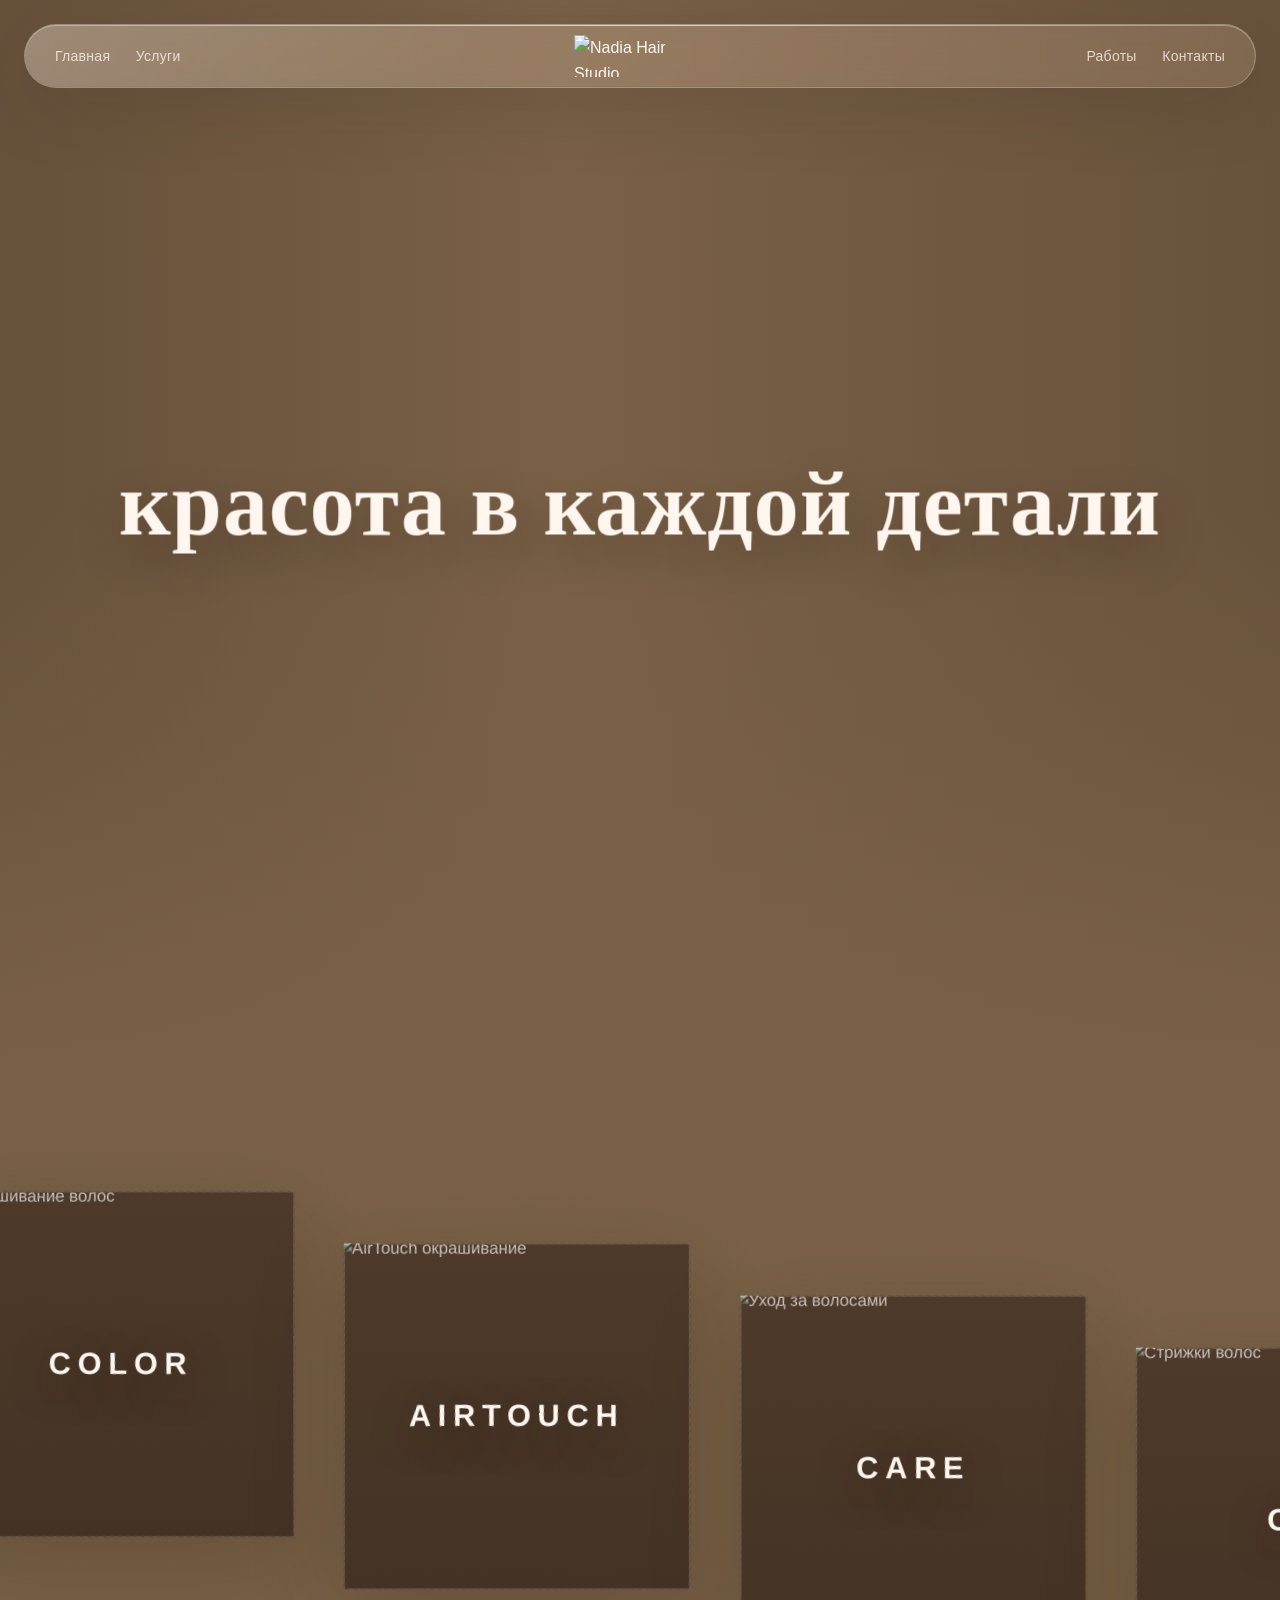
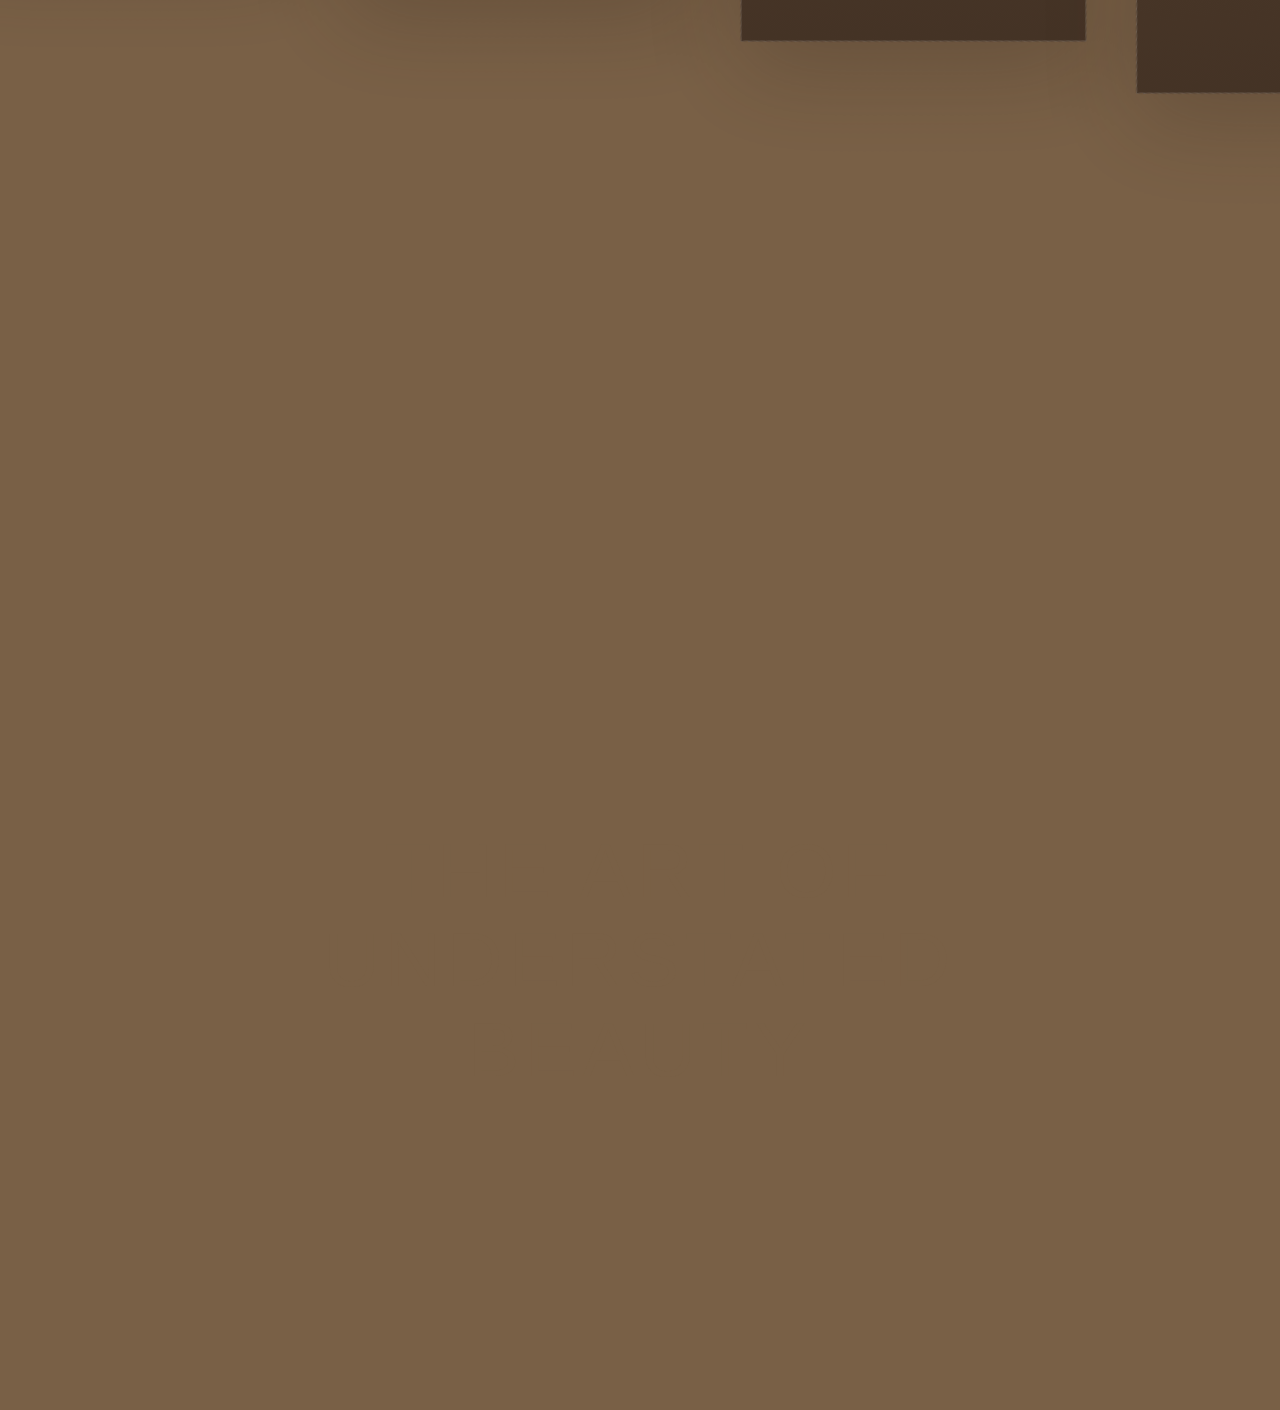
==== index.html @ e053749e "секция 2, 3 + хедер" ====
<!doctype html>
<html lang="en">
  <head>
    <meta charset="UTF-8" />
    <meta name="viewport" content="width=device-width, initial-scale=1.0" />
    <link rel="stylesheet" href="site/css/main.css" />
    <title>Document</title>
  </head>
  <body>
    <header class="header" data-header>
      <div class="header__inner glass">
        <nav class="header__nav header__nav--left" aria-label="Левая навигация">
          <a href="#home">Главная</a>
          <a href="#services">Услуги</a>
        </nav>

        <a href="#home" class="header__logo" aria-label="На главную">
          <img src="site/img/logo.png" alt="Nadia Hair Studio" />
        </a>

        <nav
          class="header__nav header__nav--right"
          aria-label="Правая навигация"
        >
          <a href="#works">Работы</a>
          <a href="#contact">Контакты</a>
        </nav>

        <button
          class="header__burger"
          type="button"
          aria-label="Открыть меню"
          aria-expanded="false"
          data-burger
        >
          <span></span>
          <span></span>
        </button>
      </div>

      <nav
        class="header__mobile"
        aria-label="Мобильная навигация"
        data-mobile-menu
      >
        <div class="header__mobile-nav">
          <a href="#home">Главная</a>
          <a href="#services">Услуги</a>
          <a href="#works">Работы</a>
          <a href="#about">О салоне</a>
          <a href="#contact">Контакты</a>
        </div>

        <div class="header__mobile-contact">
          <span>Записаться в салон</span>
          <a href="tel:89233906649">8 923 390-66-49</a>
        </div>
      </nav>
    </header>

    <main>
      <section class="hero">
        <span>красота в каждой детали</span>

        <h1>
          «Премиальный цвет и уход за волосами — персонально для вас.»
          <br />
          Надежда Шумилова
        </h1>
      </section>

      <!-- section two -->

      <div class="beauty-flow" data-beauty-flow>
        <!-- Секция два: визуальная лента направлений -->
        <section class="section-two" aria-label="Направления салона">
          <div class="section-two__marquee" data-section-two-marquee>
            <div class="section-two__track" data-section-two-track>
              <a class="section-two__card" href="#services">
                <img
                  src="site/img/photo_2026-05-11_08-58-23.jpg"
                  alt="Окрашивание волос"
                />
                <span>COLOR</span>
              </a>

              <a class="section-two__card" href="#services">
                <img
                  src="site/img/photo_2026-05-11_08-58-23.jpg"
                  alt="AirTouch окрашивание"
                />
                <span>AIRTOUCH</span>
              </a>

              <a class="section-two__card" href="#services">
                <img
                  src="site/img/photo_2026-05-11_08-58-23.jpg"
                  alt="Уход за волосами"
                />
                <span>CARE</span>
              </a>

              <a class="section-two__card" href="#services">
                <img
                  src="site/img/photo_2026-05-11_08-58-23.jpg"
                  alt="Стрижки волос"
                />
                <span>CUT</span>
              </a>

              <a class="section-two__card" href="#services">
                <img
                  src="site/img/photo_2026-05-11_08-58-23.jpg"
                  alt="Укладки волос"
                />
                <span>STYLE</span>
              </a>

              <a class="section-two__card" href="#services">
                <img
                  src="site/img/photo_2026-05-11_08-58-23.jpg"
                  alt="Восстановление волос"
                />
                <span>RESTORE</span>
              </a>
            </div>
          </div>
        </section>

        <!-- Секция три: светлая имиджевая сцена -->
        <section class="section-three" aria-labelledby="section-three-title">
          <div
            class="section-three__decor section-three__decor--one"
            aria-hidden="true"
          >
            <img src="site/img/IMG_4749.PNG" alt="" />
          </div>

          <div
            class="section-three__decor section-three__decor--two"
            aria-hidden="true"
          >
            <img src="site/img//IMG_4750.PNG" alt="" />
          </div>

          <div
            class="section-three__decor section-three__decor--three"
            aria-hidden="true"
          >
            <img src="site/img/IMG_4749.PNG" alt="" />
          </div>

          <div
            class="section-three__decor section-three__decor--four"
            aria-hidden="true"
          >
            <img src="site/img/IMG_4749.PNG" alt="" />
          </div>

          <div
            class="section-three__decor section-three__decor--five"
            aria-hidden="true"
          >
            <img src="site/img/IMG_4749.PNG" alt="" />
          </div>

          <div
            class="section-three__decor section-three__decor--six"
            aria-hidden="true"
          >
            <img src="site/img/IMG_4749.PNG" alt="" />
          </div>

          <div class="section-three__content">
            <h2 class="section-three__title" id="section-three-title">
              THE ART OF<br />
              UNDERSTATED<br />
              BEAUTY
            </h2>
          </div>
        </section>
      </div>
    </main>

    <script src="https://cdn.jsdelivr.net/npm/gsap@3.12.5/dist/gsap.min.js"></script>
    <script src="https://cdn.jsdelivr.net/npm/gsap@3.12.5/dist/ScrollTrigger.min.js"></script>
    <script src="site/script/main.js"></script>
  </body>
</html>
---- site/css/main.css ----
@charset "UTF-8";
*,
*::before,
*::after {
  box-sizing: border-box;
}

html {
  scroll-behavior: initial;
}

body {
  margin: 0;
  font-family: "Manrope", "Inter", Arial, sans-serif;
  font-size: 16px;
  line-height: 1.65;
  color: #2f231a;
  background: linear-gradient(180deg, #f7efe6 0%, #f1e4d4 38%, #e8d7c3 100%);
  overflow-x: hidden;
}

body::selection {
  color: #fff7ef;
  background: #796046;
}

img,
video {
  display: block;
  max-width: 100%;
}

a {
  color: inherit;
}

.page {
  position: relative;
  min-height: 100vh;
  background: radial-gradient(circle at 78% 4%, rgba(255, 247, 239, 0.78), transparent 28%), radial-gradient(circle at 8% 42%, rgba(199, 167, 139, 0.22), transparent 34%), linear-gradient(180deg, #f7efe6 0%, #f1e4d4 38%, #e8d7c3 100%);
}

.glass {
  --glass-blur: blur(18px) saturate(1.25);
  --glass-bg: rgba(255, 247, 239, 0.14);
  --glass-border: rgba(255, 247, 239, 0.24);
  --glass-shadow: 0 18px 70px rgba(47, 35, 26, 0.16);
  position: relative;
  isolation: isolate;
  background: var(--glass-bg);
  border: 1px solid var(--glass-border);
  backdrop-filter: var(--glass-blur);
  -webkit-backdrop-filter: var(--glass-blur);
  box-shadow: var(--glass-shadow), inset 0 1px 0 rgba(255, 255, 255, 0.32), inset 0 -1px 0 rgba(79, 59, 43, 0.08);
  overflow: hidden;
}
.glass::before {
  content: "";
  position: absolute;
  inset: 0;
  z-index: -1;
  pointer-events: none;
  background: linear-gradient(135deg, rgba(255, 247, 239, 0.26) 0%, rgba(255, 247, 239, 0.08) 38%, rgba(121, 96, 70, 0.12) 100%);
  opacity: 0.92;
}
.glass::after {
  content: "";
  position: absolute;
  left: 18px;
  right: 18px;
  top: 0;
  z-index: 1;
  height: 1px;
  pointer-events: none;
  background: linear-gradient(90deg, rgba(255, 247, 239, 0) 0%, rgba(255, 247, 239, 0.76) 50%, rgba(255, 247, 239, 0) 100%);
  opacity: 0.76;
}
.glass > * {
  position: relative;
  z-index: 2;
}

.header {
  position: fixed;
  top: 24px;
  left: 0;
  right: 0;
  z-index: 50;
  width: min(100% - 48px, 1620px);
  margin: 0 auto;
  transform: none;
  transition: transform 0.45s cubic-bezier(0.22, 1, 0.36, 1), top 0.45s cubic-bezier(0.22, 1, 0.36, 1), opacity 0.45s cubic-bezier(0.22, 1, 0.36, 1);
}
.header.is-hidden {
  transform: translateY(calc(-100% - 36px));
}
.header.is-scrolled {
  top: 14px;
}
.header.is-scrolled .header__inner {
  min-height: 56px;
}
.header.is-scrolled .glass {
  --glass-bg: rgba(255, 247, 239, 0.22);
  --glass-border: rgba(255, 247, 239, 0.32);
  --glass-shadow: 0 18px 70px rgba(47, 35, 26, 0.22);
}
.header.is-menu-open .header__burger span:first-child {
  transform: translateY(3.5px) rotate(45deg);
}
.header.is-menu-open .header__burger span:last-child {
  transform: translateY(-3.5px) rotate(-45deg);
}
.header.is-menu-open .header__mobile {
  opacity: 1;
  visibility: visible;
  transform: translateY(0);
  pointer-events: auto;
}
.header__inner {
  display: grid;
  grid-template-columns: 1fr auto 1fr;
  align-items: center;
  width: 100%;
  min-height: 64px;
  padding: 0 30px;
  border-radius: 999px;
  transition: min-height 0.45s cubic-bezier(0.22, 1, 0.36, 1), background 0.45s cubic-bezier(0.22, 1, 0.36, 1), border-color 0.45s cubic-bezier(0.22, 1, 0.36, 1), box-shadow 0.45s cubic-bezier(0.22, 1, 0.36, 1);
}
.header__nav {
  display: flex;
  align-items: center;
  gap: clamp(18px, 2vw, 34px);
}
.header__nav a {
  position: relative;
  display: inline-flex;
  align-items: center;
  padding: 8px 0;
  font-family: "Inter", "Manrope", Arial, sans-serif;
  font-size: 14px;
  font-weight: 500;
  line-height: 1;
  letter-spacing: 0.02em;
  text-decoration: none;
  color: rgba(255, 247, 239, 0.78);
  transition: color 0.45s cubic-bezier(0.22, 1, 0.36, 1), opacity 0.45s cubic-bezier(0.22, 1, 0.36, 1);
}
.header__nav a::before {
  content: "";
  position: absolute;
  left: 50%;
  bottom: 0;
  width: 4px;
  height: 4px;
  border-radius: 50%;
  background: currentColor;
  opacity: 0;
  transform: translateX(-50%) translateY(5px) scale(0.4);
  transition: opacity 0.45s cubic-bezier(0.22, 1, 0.36, 1), transform 0.45s cubic-bezier(0.22, 1, 0.36, 1);
}
.header__nav a::after {
  content: "";
  position: absolute;
  left: 0;
  bottom: 1px;
  width: 100%;
  height: 1px;
  background: currentColor;
  opacity: 0.78;
  transform: scaleX(0);
  transform-origin: right;
  transition: transform 0.45s cubic-bezier(0.22, 1, 0.36, 1), opacity 0.45s cubic-bezier(0.22, 1, 0.36, 1);
}
.header__nav a:hover {
  color: #fff7ef;
}
.header__nav a:hover::before {
  opacity: 1;
  transform: translateX(-50%) translateY(10px) scale(1);
}
.header__nav a:hover::after {
  transform: scaleX(1);
  transform-origin: left;
}
.header__nav--left {
  justify-self: start;
}
.header__nav--right {
  justify-self: end;
}
.header__logo {
  justify-self: center;
  display: inline-flex;
  align-items: center;
  justify-content: center;
  min-width: 126px;
  color: #fff7ef;
  text-decoration: none;
  transition: transform 0.45s cubic-bezier(0.22, 1, 0.36, 1), opacity 0.45s cubic-bezier(0.22, 1, 0.36, 1), filter 0.45s cubic-bezier(0.22, 1, 0.36, 1);
}
.header__logo span {
  display: inline-block;
  font-family: "Cormorant Garamond", "Playfair Display", Georgia, serif;
  font-size: clamp(24px, 2vw, 34px);
  font-weight: 500;
  line-height: 1;
  letter-spacing: 0.18em;
  text-transform: uppercase;
  color: #fff7ef;
  text-shadow: 0 12px 34px rgba(47, 35, 26, 0.24);
}
.header__logo img {
  display: block;
  width: 132px;
  max-height: 42px;
  object-fit: contain;
}
.header__logo:hover {
  transform: scale(1.035);
  filter: brightness(1.08);
}
.header__burger {
  display: none;
}
.header__mobile {
  display: none;
}

body.is-lock {
  overflow: hidden;
}

@media (max-width: 1024px) {
  .header {
    top: 18px;
    width: min(100% - 36px, 1120px);
  }
  .header__inner {
    min-height: 60px;
    padding: 0 24px;
  }
  .header__nav {
    gap: 20px;
  }
  .header__nav a {
    font-size: 13px;
  }
  .header__logo {
    min-width: 112px;
  }
  .header__logo span {
    font-size: 26px;
  }
  .header__logo img {
    width: 118px;
  }
}
@media (max-width: 768px) {
  .header {
    top: 14px;
    width: calc(100% - 28px);
  }
  .header.is-scrolled {
    top: 10px;
  }
  .header.is-scrolled .header__inner {
    min-height: 54px;
  }
  .header__inner {
    display: flex;
    align-items: center;
    justify-content: space-between;
    min-height: 56px;
    padding: 0 18px;
    border-radius: 999px;
  }
  .header__nav {
    display: none;
  }
  .header__logo {
    justify-self: auto;
    min-width: auto;
  }
  .header__logo span {
    font-size: 22px;
    letter-spacing: 0.16em;
  }
  .header__logo img {
    width: 108px;
    max-height: 36px;
  }
  .header__burger {
    display: flex;
    flex-direction: column;
    align-items: center;
    justify-content: center;
    gap: 6px;
    width: 38px;
    height: 38px;
    padding: 0;
    border: 1px solid rgba(255, 247, 239, 0.2);
    border-radius: 50%;
    background: rgba(255, 247, 239, 0.08);
    cursor: pointer;
    transition: background 0.45s cubic-bezier(0.22, 1, 0.36, 1), border-color 0.45s cubic-bezier(0.22, 1, 0.36, 1), transform 0.45s cubic-bezier(0.22, 1, 0.36, 1);
  }
  .header__burger span {
    display: block;
    width: 18px;
    height: 1px;
    background: #fff7ef;
    transition: transform 0.45s cubic-bezier(0.22, 1, 0.36, 1), opacity 0.45s cubic-bezier(0.22, 1, 0.36, 1);
  }
  .header__burger:hover {
    background: rgba(255, 247, 239, 0.16);
    border-color: rgba(255, 247, 239, 0.34);
    transform: scale(1.04);
  }
  .header__mobile {
    position: absolute;
    top: calc(100% + 10px);
    left: 0;
    right: 0;
    z-index: 90;
    display: flex;
    flex-direction: column;
    gap: 18px;
    padding: 18px;
    border: 1px solid rgba(255, 247, 239, 0.22);
    border-radius: 28px;
    background: rgba(121, 96, 70, 0.82);
    backdrop-filter: blur(22px) saturate(1.18);
    -webkit-backdrop-filter: blur(22px) saturate(1.18);
    box-shadow: 0 22px 80px rgba(47, 35, 26, 0.26), inset 0 1px 0 rgba(255, 255, 255, 0.28);
    opacity: 0;
    visibility: hidden;
    transform: translateY(-10px);
    pointer-events: none;
    transition: opacity 0.45s cubic-bezier(0.22, 1, 0.36, 1), visibility 0.45s cubic-bezier(0.22, 1, 0.36, 1), transform 0.45s cubic-bezier(0.22, 1, 0.36, 1);
  }
  .header__mobile-nav {
    display: flex;
    flex-direction: column;
    gap: 4px;
  }
  .header__mobile-nav a {
    display: flex;
    align-items: center;
    justify-content: space-between;
    padding: 15px 14px;
    border-radius: 18px;
    font-family: "Inter", "Manrope", Arial, sans-serif;
    font-size: 18px;
    font-weight: 500;
    line-height: 1;
    letter-spacing: -0.02em;
    text-decoration: none;
    color: rgba(255, 247, 239, 0.88);
    transition: color 0.45s cubic-bezier(0.22, 1, 0.36, 1), background 0.45s cubic-bezier(0.22, 1, 0.36, 1), transform 0.45s cubic-bezier(0.22, 1, 0.36, 1);
  }
  .header__mobile-nav a::after {
    content: "→";
    font-size: 16px;
    opacity: 0.52;
    transform: translateX(-4px);
    transition: opacity 0.45s cubic-bezier(0.22, 1, 0.36, 1), transform 0.45s cubic-bezier(0.22, 1, 0.36, 1);
  }
  .header__mobile-nav a:hover {
    color: #fff7ef;
    background: rgba(255, 247, 239, 0.1);
    transform: translateX(2px);
  }
  .header__mobile-nav a:hover::after {
    opacity: 1;
    transform: translateX(0);
  }
  .header__mobile-contact {
    display: flex;
    flex-direction: column;
    gap: 10px;
    padding: 18px 14px 6px;
    border-top: 1px solid rgba(255, 247, 239, 0.18);
  }
  .header__mobile-contact span {
    font-family: "Inter", "Manrope", Arial, sans-serif;
    font-size: 11px;
    font-weight: 600;
    line-height: 1;
    letter-spacing: 0.12em;
    text-transform: uppercase;
    color: rgba(255, 247, 239, 0.56);
  }
  .header__mobile-contact a {
    width: fit-content;
    font-family: "Cormorant Garamond", "Playfair Display", Georgia, serif;
    font-size: 30px;
    font-weight: 500;
    line-height: 1;
    letter-spacing: -0.035em;
    text-decoration: none;
    color: #fff7ef;
    transition: color 0.45s cubic-bezier(0.22, 1, 0.36, 1), transform 0.45s cubic-bezier(0.22, 1, 0.36, 1);
  }
  .header__mobile-contact a:hover {
    transform: translateX(4px);
    color: #fff7ef;
  }
  body.is-lock {
    overflow: hidden;
  }
}
@media (max-width: 375px) {
  .header {
    width: calc(100% - 20px);
  }
  .header__inner {
    padding: 0 14px;
  }
  .header__logo span {
    font-size: 20px;
  }
  .header__mobile-contact a {
    font-size: 26px;
  }
}
.hero {
  position: relative;
  width: 100%;
  min-height: 100svh;
  height: calc(100svh + 220px);
  overflow: hidden;
  color: #fff7ef;
  background: linear-gradient(180deg, rgba(121, 96, 70, 0) 0%, rgba(121, 96, 70, 0) 45%, rgba(121, 96, 70, 0.35) 66%, rgba(121, 96, 70, 0.75) 82%, #796046 100%), linear-gradient(90deg, rgba(79, 59, 43, 0.42) 0%, rgba(121, 96, 70, 0.12) 44%, rgba(79, 59, 43, 0.38) 100%), url("../img/hero.jpg") center top/cover no-repeat, #796046;
}
.hero span,
.hero h1 {
  position: absolute;
  left: 50%;
  z-index: 2;
  margin: 0;
  width: min(92vw, 1320px);
  font-family: "Cormorant Garamond", "Playfair Display", Georgia, serif;
  font-weight: 600;
  color: #fff7ef;
  text-align: center;
  pointer-events: none;
  will-change: transform, opacity, filter;
  text-shadow: 0 18px 48px rgba(47, 35, 26, 0.32);
}
.hero span {
  top: 45%;
  transform: translate(-50%, -50%);
  font-size: 90px;
  line-height: 0.9;
  letter-spacing: 1px;
  text-transform: lowercase;
}
.hero h1 {
  top: 74%;
  bottom: auto;
  transform: translateX(-50%) translateY(60px);
  max-width: 900px;
  width: min(88vw, 900px);
  font-size: 48px;
  line-height: 1.05;
  letter-spacing: 0.03em;
  opacity: 0;
  filter: blur(14px);
}

@media (max-width: 768px) {
  .hero {
    background-position: center;
  }
  .hero span {
    width: 94vw;
    font-size: clamp(54px, 16vw, 92px);
  }
  .hero h1 {
    bottom: 56px;
    width: 88vw;
    font-size: clamp(28px, 8vw, 44px);
  }
}
.beauty-flow {
  --scene-bg: #796046;
  position: relative;
  overflow: hidden;
  background: var(--scene-bg);
  transition: background-color 0.2s linear;
}
.beauty-flow .section-two,
.beauty-flow .section-three {
  position: relative;
  z-index: 1;
  background: transparent;
}

.section-two {
  position: relative;
  min-height: 110svh;
  overflow: hidden;
  background: transparent;
  color: #fff7ef;
  display: flex;
  align-items: center;
  padding: clamp(90px, 10vw, 150px) 0;
  user-select: none;
}
.section-two__marquee {
  position: relative;
  z-index: 2;
  width: 100%;
  height: 76svh;
  min-height: 620px;
  display: flex;
  align-items: center;
  overflow: visible;
  cursor: grab;
  touch-action: pan-y;
}
.section-two__marquee.is-dragging {
  cursor: grabbing;
}
.section-two__marquee.is-dragging .section-two__card {
  pointer-events: none;
}
.section-two__track {
  display: flex;
  align-items: center;
  gap: clamp(34px, 4.2vw, 68px);
  width: max-content;
  will-change: transform;
  transform: translate3d(-4vw, 4vh, 0) rotate(7.5deg);
  transform-origin: center center;
}
.section-two__card {
  position: relative;
  flex: 0 0 auto;
  width: clamp(260px, 27vw, 430px);
  aspect-ratio: 1/1;
  overflow: hidden;
  display: block;
  background: #4f3b2b;
  color: #fff7ef;
  text-decoration: none;
  box-shadow: 0 30px 90px rgba(47, 35, 26, 0.24);
  /*
    Компенсация наклона родителя.
    Карточки остаются ровными квадратами.
  */
  transform: rotate(-7.5deg);
  transform-origin: center;
  transition: box-shadow 0.45s cubic-bezier(0.22, 1, 0.36, 1), filter 0.45s cubic-bezier(0.22, 1, 0.36, 1);
}
.section-two__card::before {
  content: "";
  position: absolute;
  inset: 0;
  z-index: 1;
  background: linear-gradient(180deg, rgba(47, 35, 26, 0.04) 0%, rgba(47, 35, 26, 0.2) 48%, rgba(47, 35, 26, 0.34) 100%);
  pointer-events: none;
}
.section-two__card::after {
  content: "";
  position: absolute;
  inset: 0;
  z-index: 2;
  border: 1px solid rgba(255, 247, 239, 0.2);
  pointer-events: none;
}
.section-two__card img {
  width: 100%;
  height: 100%;
  display: block;
  object-fit: cover;
  filter: saturate(0.74) contrast(0.94) brightness(0.84);
  transform: scale(1.05);
  transition: transform 1.15s cubic-bezier(0.16, 1, 0.3, 1), filter 0.45s cubic-bezier(0.22, 1, 0.36, 1);
}
.section-two__card span {
  position: absolute;
  left: 50%;
  top: 50%;
  z-index: 3;
  transform: translate(-50%, -50%);
  width: 94%;
  text-align: center;
  font-family: "Inter", "Manrope", Arial, sans-serif;
  font-size: clamp(22px, 2.4vw, 38px);
  font-weight: 700;
  line-height: 1;
  letter-spacing: 0.22em;
  text-transform: uppercase;
  color: #fff7ef;
  text-shadow: 0 12px 38px rgba(47, 35, 26, 0.52);
}
.section-two__card:hover {
  box-shadow: 0 42px 120px rgba(47, 35, 26, 0.36);
}
.section-two__card:hover img {
  transform: scale(1.12);
  filter: saturate(0.86) contrast(1) brightness(0.9);
}

@media (max-width: 768px) {
  .section-two {
    min-height: 86svh;
    padding: 70px 0;
  }
  .section-two__marquee {
    height: 64svh;
    min-height: 460px;
  }
  .section-two__track {
    gap: 24px;
    transform: translate3d(-8vw, 3vh, 0) rotate(-8deg);
  }
  .section-two__card {
    width: min(64vw, 290px);
    transform: rotate(8deg);
  }
  .section-two__card span {
    font-size: clamp(18px, 5.6vw, 26px);
    letter-spacing: 0.16em;
  }
}
.section-three {
  position: relative;
  min-height: 100svh;
  overflow: hidden;
  display: flex;
  align-items: center;
  justify-content: center;
  padding: clamp(110px, 12vw, 190px) clamp(20px, 4vw, 72px);
  background: transparent;
  color: #796046;
}
.section-three::before {
  content: "";
  position: absolute;
  inset: 0;
  z-index: 0;
  pointer-events: none;
  opacity: 0.38;
  background-image: radial-gradient(rgba(121, 96, 70, 0.16) 0.7px, transparent 0.7px), radial-gradient(rgba(121, 96, 70, 0.1) 0.6px, transparent 0.6px);
  background-size: 26px 26px, 38px 38px;
  background-position: 0 0, 12px 18px;
}
.section-three__content {
  position: relative;
  z-index: 3;
  width: min(100%, 920px);
  text-align: center;
}
.section-three__title {
  margin: 0;
  font-family: "Inter", "Manrope", Arial, sans-serif;
  font-size: clamp(42px, 6vw, 96px);
  font-weight: 300;
  line-height: 1.16;
  letter-spacing: 0.08em;
  text-transform: uppercase;
  color: #796046;
}
.section-three .section-three__decor {
  --reveal-y: 160px;
  --decor-scale: 0.94;
  --decor-opacity: 0;
  --decor-blur: 18px;
  --base-y: 0px;
  --rotate: 0deg;
  position: absolute;
  z-index: 1;
  overflow: hidden;
  opacity: var(--decor-opacity);
  background: rgba(121, 96, 70, 0.12);
  box-shadow: 0 28px 80px rgba(121, 96, 70, 0.08), 0 0 80px rgba(255, 247, 239, 0.18);
  transform: translate3d(0, calc(var(--base-y) + var(--reveal-y)), 0) rotate(var(--rotate)) scale(var(--decor-scale));
  filter: blur(var(--decor-blur));
  will-change: transform, opacity, filter;
  pointer-events: none;
}
.section-three .section-three__decor img {
  display: block;
  width: 100%;
  height: 100%;
  object-fit: cover;
  filter: grayscale(1) sepia(0.38) saturate(0.72) contrast(0.92) brightness(0.86);
  opacity: 0.82;
  transform: scale(1.08);
  will-change: transform;
}
.section-three .section-three__decor--one {
  width: clamp(120px, 13vw, 230px);
  aspect-ratio: 1/1;
  left: 7vw;
  top: -3vw;
  --rotate: 0deg;
}
.section-three .section-three__decor--two {
  width: clamp(190px, 23vw, 420px);
  aspect-ratio: 1/1;
  left: 15vw;
  top: 35%;
  --base-y: -10%;
  --rotate: 0deg;
  opacity: calc(var(--decor-opacity) * 0.36);
}
.section-three .section-three__decor--three {
  width: clamp(190px, 22vw, 390px);
  aspect-ratio: 1/1.18;
  left: 7vw;
  bottom: 1vw;
  --rotate: 0deg;
}
.section-three .section-three__decor--four {
  width: clamp(210px, 23vw, 410px);
  aspect-ratio: 1/0.82;
  right: 13vw;
  top: -1vw;
  --rotate: 0deg;
}
.section-three .section-three__decor--five {
  width: clamp(190px, 18vw, 330px);
  aspect-ratio: 1/1.08;
  right: 2.5vw;
  top: 30%;
  --rotate: 0deg;
}
.section-three .section-three__decor--six {
  width: clamp(200px, 19vw, 350px);
  aspect-ratio: 1/1.45;
  right: 15vw;
  bottom: 1vw;
  --rotate: 0deg;
}
.section-three .section-three.is-decor-floating .section-three__decor img {
  animation: decorImageFloat 7s ease-in-out infinite;
}
.section-three .section-three.is-decor-floating .section-three__decor--two img,
.section-three .section-three.is-decor-floating .section-three__decor--five img {
  animation-delay: -1.7s;
}
.section-three .section-three.is-decor-floating .section-three__decor--three img,
.section-three .section-three.is-decor-floating .section-three__decor--six img {
  animation-delay: -3.1s;
}
@keyframes decorImageFloat {
  0%, 100% {
    transform: translate3d(0, 0, 0) scale(1.08);
  }
  50% {
    transform: translate3d(0, -10px, 0) scale(1.08);
  }
}
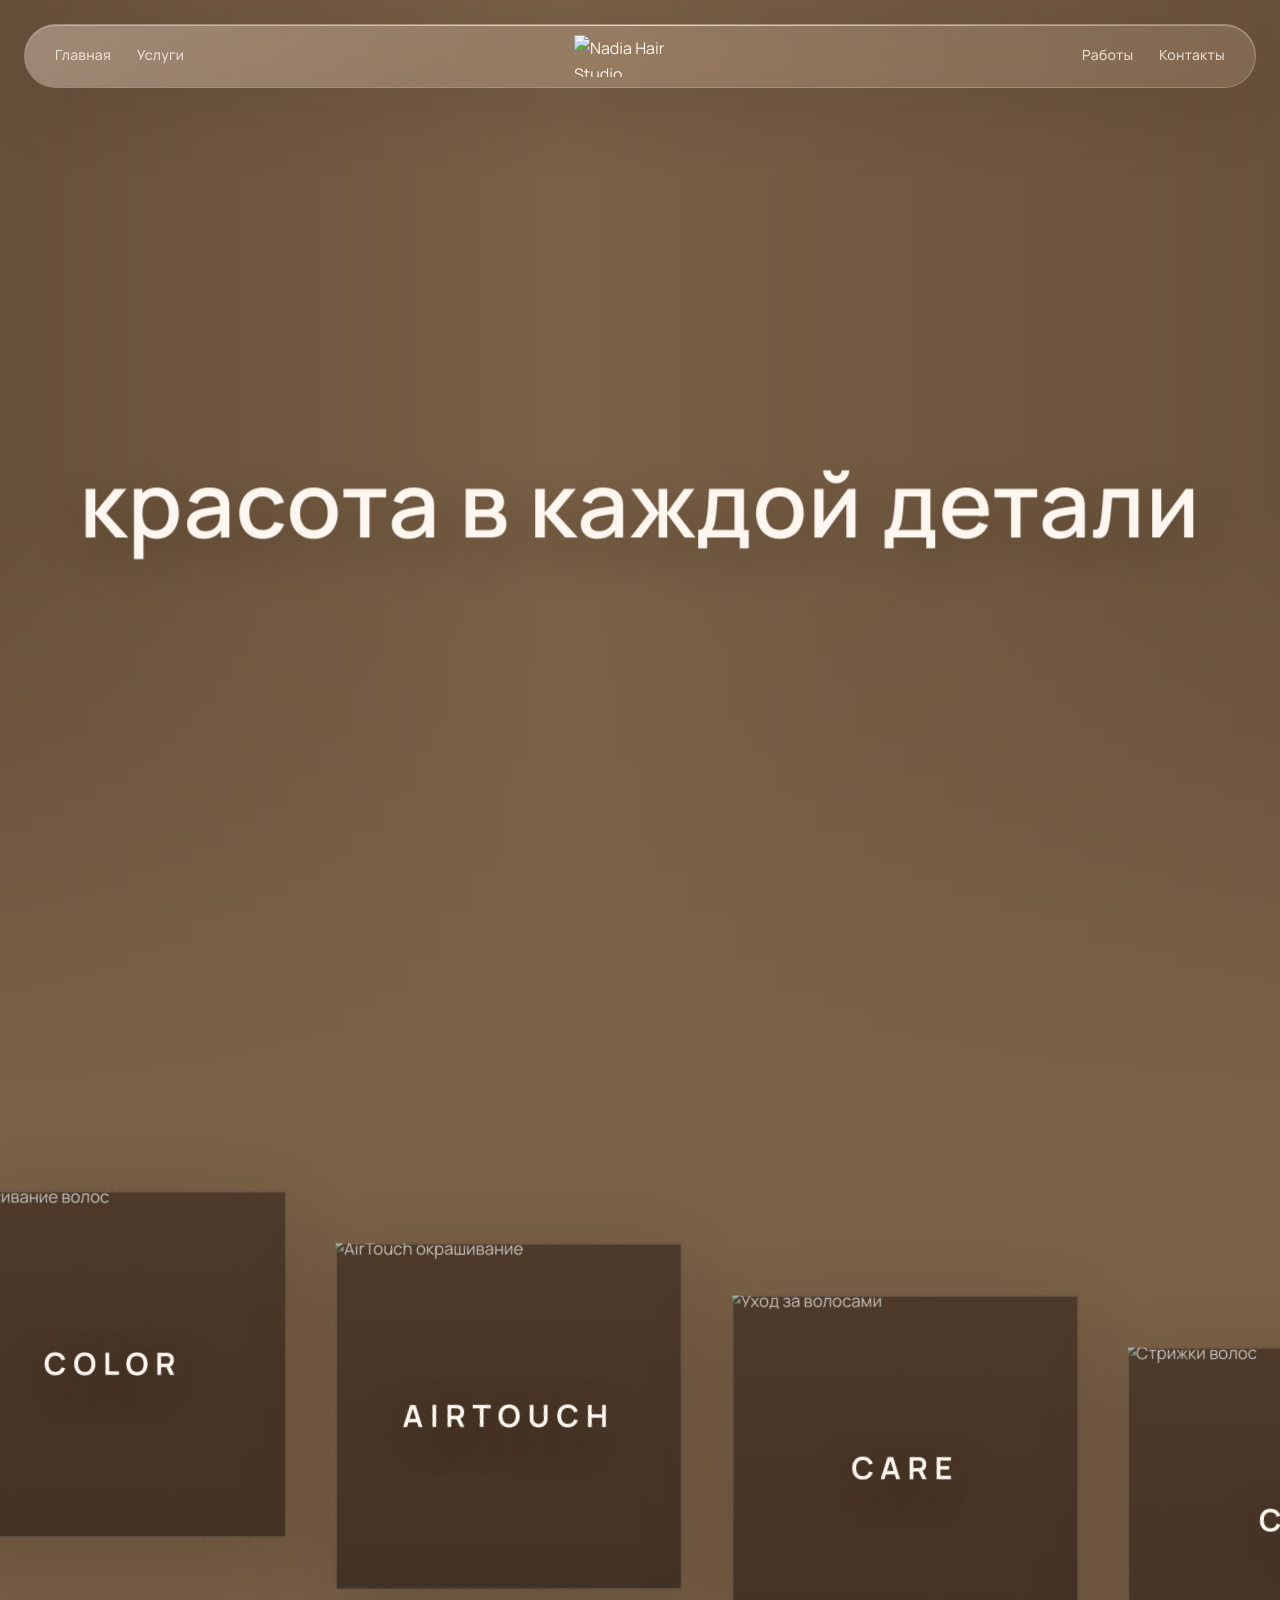
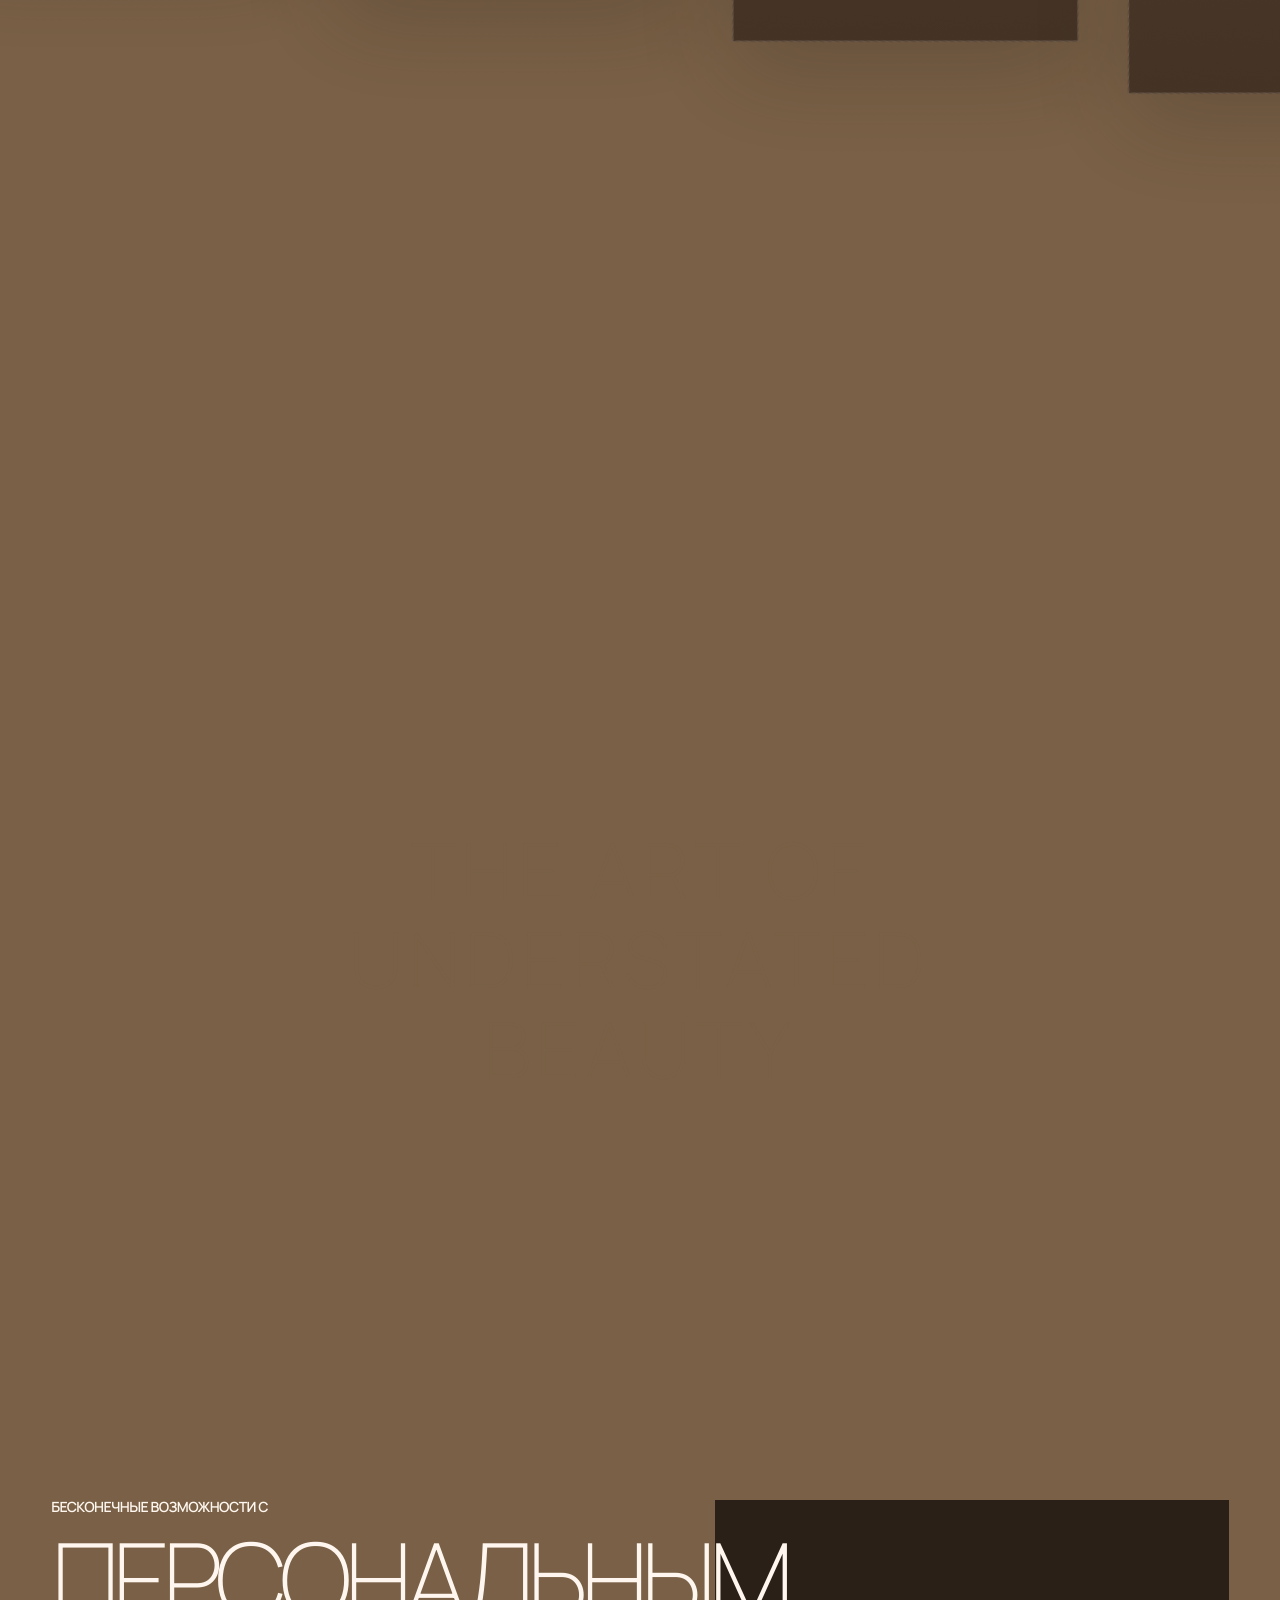
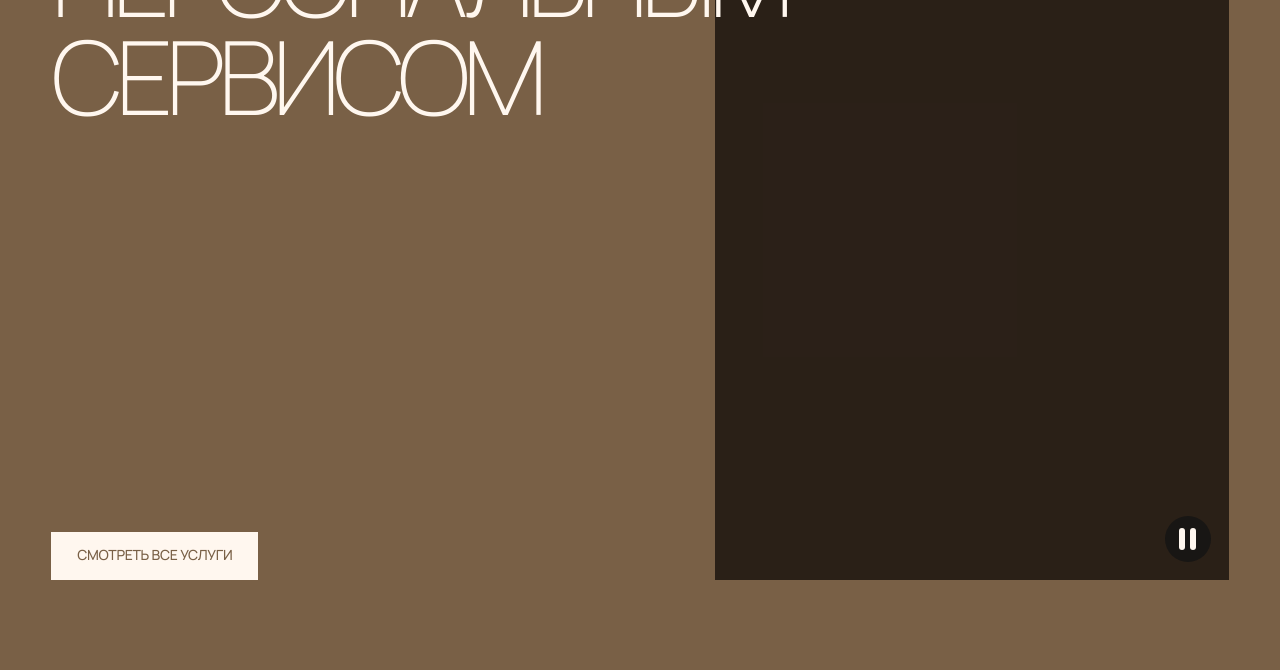
==== commit df40599f: "+ пара секций" ====
--- a/index.html
+++ b/index.html
@@ -4,6 +4,14 @@
     <meta charset="UTF-8" />
     <meta name="viewport" content="width=device-width, initial-scale=1.0" />
     <link rel="stylesheet" href="site/css/main.css" />
+
+    <link rel="preconnect" href="https://fonts.googleapis.com" />
+    <link rel="preconnect" href="https://fonts.gstatic.com" crossorigin />
+    <link
+      href="https://fonts.googleapis.com/css2?family=Manrope:wght@200;300;400;500;600&display=swap"
+      rel="stylesheet"
+    />
+
     <title>Document</title>
   </head>
   <body>
@@ -63,7 +71,7 @@
         <span>красота в каждой детали</span>
 
         <h1>
-          «Премиальный цвет и уход за волосами — персонально для вас.»
+          «Премиальный цвет и уход за волосами — персонально для вас»
           <br />
           Надежда Шумилова
         </h1>
@@ -127,7 +135,8 @@
           </div>
         </section>
 
-        <!-- Секция три: светлая имиджевая сцена -->
+        <!-- Секция три -->
+
         <section class="section-three" aria-labelledby="section-three-title">
           <div
             class="section-three__decor section-three__decor--one"
@@ -179,6 +188,49 @@
             </h2>
           </div>
         </section>
+
+        <!-- персональный сервис -->
+
+        <section
+          class="personal-service"
+          aria-labelledby="personal-service-title"
+        >
+          <div class="personal-service__content">
+            <p class="personal-service__subtitle">Бесконечные возможности с</p>
+
+            <h2 class="personal-service__title" id="personal-service-title">
+              Персональным <br />
+              сервисом
+            </h2>
+
+            <a class="personal-service__link" href="#services">
+              Смотреть все услуги
+            </a>
+          </div>
+
+          <div class="personal-service__media">
+            <video
+              class="personal-service__video"
+              src="site/video/personal-service.mp4"
+              autoplay
+              muted
+              loop
+              playsinline
+              preload="metadata"
+              data-personal-video
+            ></video>
+
+            <button
+              class="personal-service__toggle"
+              type="button"
+              aria-label="Поставить видео на паузу"
+              data-personal-video-toggle
+            >
+              <span></span>
+              <span></span>
+            </button>
+          </div>
+        </section>
       </div>
     </main>
 
--- a/site/css/main.css
+++ b/site/css/main.css
@@ -3,16 +3,24 @@
 *::before,
 *::after {
   box-sizing: border-box;
+  margin: 0;
+  padding: 0;
 }
 
 html {
   scroll-behavior: initial;
+  font-family: "Manrope", Arial, Helvetica, sans-serif;
+  text-rendering: geometricPrecision;
+  -webkit-font-smoothing: antialiased;
+  -moz-osx-font-smoothing: grayscale;
 }
 
 body {
+  min-width: 320px;
   margin: 0;
-  font-family: "Manrope", "Inter", Arial, sans-serif;
+  font-family: "Manrope", Arial, Helvetica, sans-serif;
   font-size: 16px;
+  font-weight: 400;
   line-height: 1.65;
   color: #2f231a;
   background: linear-gradient(180deg, #f7efe6 0%, #f1e4d4 38%, #e8d7c3 100%);
@@ -24,6 +32,10 @@
   background: #796046;
 }
 
+body.is-lock {
+  overflow: hidden;
+}
+
 img,
 video {
   display: block;
@@ -32,6 +44,7 @@
 
 a {
   color: inherit;
+  text-decoration: none;
 }
 
 .page {
@@ -137,7 +150,7 @@
   display: inline-flex;
   align-items: center;
   padding: 8px 0;
-  font-family: "Inter", "Manrope", Arial, sans-serif;
+  font-family: "Manrope", Arial, Helvetica, sans-serif;
   font-size: 14px;
   font-weight: 500;
   line-height: 1;
@@ -201,7 +214,7 @@
 }
 .header__logo span {
   display: inline-block;
-  font-family: "Cormorant Garamond", "Playfair Display", Georgia, serif;
+  font-family: "Manrope", Arial, Helvetica, sans-serif;
   font-size: clamp(24px, 2vw, 34px);
   font-weight: 500;
   line-height: 1;
@@ -350,7 +363,7 @@
     justify-content: space-between;
     padding: 15px 14px;
     border-radius: 18px;
-    font-family: "Inter", "Manrope", Arial, sans-serif;
+    font-family: "Manrope", Arial, Helvetica, sans-serif;
     font-size: 18px;
     font-weight: 500;
     line-height: 1;
@@ -383,7 +396,7 @@
     border-top: 1px solid rgba(255, 247, 239, 0.18);
   }
   .header__mobile-contact span {
-    font-family: "Inter", "Manrope", Arial, sans-serif;
+    font-family: "Manrope", Arial, Helvetica, sans-serif;
     font-size: 11px;
     font-weight: 600;
     line-height: 1;
@@ -393,7 +406,7 @@
   }
   .header__mobile-contact a {
     width: fit-content;
-    font-family: "Cormorant Garamond", "Playfair Display", Georgia, serif;
+    font-family: "Manrope", Arial, Helvetica, sans-serif;
     font-size: 30px;
     font-weight: 500;
     line-height: 1;
@@ -440,7 +453,7 @@
   z-index: 2;
   margin: 0;
   width: min(92vw, 1320px);
-  font-family: "Cormorant Garamond", "Playfair Display", Georgia, serif;
+  font-family: "Manrope", Arial, Helvetica, sans-serif;
   font-weight: 600;
   color: #fff7ef;
   text-align: center;
@@ -488,10 +501,10 @@
   position: relative;
   overflow: hidden;
   background: var(--scene-bg);
-  transition: background-color 0.2s linear;
 }
 .beauty-flow .section-two,
-.beauty-flow .section-three {
+.beauty-flow .section-three,
+.beauty-flow .personal-service {
   position: relative;
   z-index: 1;
   background: transparent;
@@ -587,7 +600,7 @@
   transform: translate(-50%, -50%);
   width: 94%;
   text-align: center;
-  font-family: "Inter", "Manrope", Arial, sans-serif;
+  font-family: "Manrope", Arial, Helvetica, sans-serif;
   font-size: clamp(22px, 2.4vw, 38px);
   font-weight: 700;
   line-height: 1;
@@ -642,8 +655,8 @@
   position: absolute;
   inset: 0;
   z-index: 0;
+  opacity: 0.38;
   pointer-events: none;
-  opacity: 0.38;
   background-image: radial-gradient(rgba(121, 96, 70, 0.16) 0.7px, transparent 0.7px), radial-gradient(rgba(121, 96, 70, 0.1) 0.6px, transparent 0.6px);
   background-size: 26px 26px, 38px 38px;
   background-position: 0 0, 12px 18px;
@@ -651,20 +664,22 @@
 .section-three__content {
   position: relative;
   z-index: 3;
-  width: min(100%, 920px);
+  width: 100%;
+  max-width: 920px;
   text-align: center;
+  pointer-events: none;
 }
 .section-three__title {
   margin: 0;
-  font-family: "Inter", "Manrope", Arial, sans-serif;
+  font-family: "Manrope", Arial, Helvetica, sans-serif;
   font-size: clamp(42px, 6vw, 96px);
-  font-weight: 300;
+  font-weight: 200;
   line-height: 1.16;
   letter-spacing: 0.08em;
   text-transform: uppercase;
   color: #796046;
 }
-.section-three .section-three__decor {
+.section-three__decor {
   --reveal-y: 160px;
   --decor-scale: 0.94;
   --decor-opacity: 0;
@@ -682,71 +697,64 @@
   will-change: transform, opacity, filter;
   pointer-events: none;
 }
-.section-three .section-three__decor img {
-  display: block;
+.section-three__decor img {
   width: 100%;
   height: 100%;
   object-fit: cover;
+  opacity: 0.82;
   filter: grayscale(1) sepia(0.38) saturate(0.72) contrast(0.92) brightness(0.86);
-  opacity: 0.82;
   transform: scale(1.08);
   will-change: transform;
 }
-.section-three .section-three__decor--one {
-  width: clamp(120px, 13vw, 230px);
+.section-three__decor--one {
+  width: clamp(110px, 12vw, 220px);
   aspect-ratio: 1/1;
-  left: 7vw;
-  top: -3vw;
-  --rotate: 0deg;
-}
-.section-three .section-three__decor--two {
-  width: clamp(190px, 23vw, 420px);
+  left: clamp(20px, 4vw, 72px);
+  top: clamp(24px, 4vw, 64px);
+}
+.section-three__decor--two {
+  width: clamp(180px, 22vw, 400px);
   aspect-ratio: 1/1;
-  left: 15vw;
-  top: 35%;
+  left: calc(clamp(20px, 4vw, 72px) + clamp(120px, 12vw, 230px));
+  top: 34%;
   --base-y: -10%;
-  --rotate: 0deg;
-  opacity: calc(var(--decor-opacity) * 0.36);
-}
-.section-three .section-three__decor--three {
-  width: clamp(190px, 22vw, 390px);
+}
+.section-three__decor--three {
+  width: clamp(180px, 21vw, 380px);
   aspect-ratio: 1/1.18;
-  left: 7vw;
-  bottom: 1vw;
-  --rotate: 0deg;
-}
-.section-three .section-three__decor--four {
-  width: clamp(210px, 23vw, 410px);
+  left: clamp(20px, 4vw, 72px);
+  bottom: clamp(24px, 4vw, 64px);
+}
+.section-three__decor--four {
+  width: clamp(200px, 22vw, 400px);
   aspect-ratio: 1/0.82;
-  right: 13vw;
-  top: -1vw;
-  --rotate: 0deg;
-}
-.section-three .section-three__decor--five {
-  width: clamp(190px, 18vw, 330px);
+  right: calc(clamp(20px, 4vw, 72px) + clamp(130px, 10vw, 220px));
+  top: clamp(24px, 4vw, 64px);
+}
+.section-three__decor--five {
+  width: clamp(180px, 17vw, 320px);
   aspect-ratio: 1/1.08;
-  right: 2.5vw;
-  top: 30%;
-  --rotate: 0deg;
-}
-.section-three .section-three__decor--six {
-  width: clamp(200px, 19vw, 350px);
+  right: clamp(20px, 4vw, 72px);
+  top: 32%;
+}
+.section-three__decor--six {
+  width: clamp(190px, 18vw, 340px);
   aspect-ratio: 1/1.45;
-  right: 15vw;
-  bottom: 1vw;
-  --rotate: 0deg;
-}
-.section-three .section-three.is-decor-floating .section-three__decor img {
+  right: calc(clamp(20px, 4vw, 72px) + clamp(130px, 10vw, 220px));
+  bottom: clamp(24px, 4vw, 64px);
+}
+.section-three.is-decor-floating .section-three__decor img {
   animation: decorImageFloat 7s ease-in-out infinite;
 }
-.section-three .section-three.is-decor-floating .section-three__decor--two img,
-.section-three .section-three.is-decor-floating .section-three__decor--five img {
+.section-three.is-decor-floating .section-three__decor--two img,
+.section-three.is-decor-floating .section-three__decor--five img {
   animation-delay: -1.7s;
 }
-.section-three .section-three.is-decor-floating .section-three__decor--three img,
-.section-three .section-three.is-decor-floating .section-three__decor--six img {
+.section-three.is-decor-floating .section-three__decor--three img,
+.section-three.is-decor-floating .section-three__decor--six img {
   animation-delay: -3.1s;
 }
+
 @keyframes decorImageFloat {
   0%, 100% {
     transform: translate3d(0, 0, 0) scale(1.08);
@@ -754,4 +762,253 @@
   50% {
     transform: translate3d(0, -10px, 0) scale(1.08);
   }
+}
+@media (max-width: 1024px) {
+  .section-three {
+    min-height: 920px;
+    padding: 120px clamp(18px, 4vw, 48px);
+  }
+  .section-three__title {
+    font-size: clamp(38px, 8vw, 76px);
+  }
+  .section-three__decor--one {
+    left: clamp(18px, 4vw, 48px);
+    top: 54px;
+  }
+  .section-three__decor--two {
+    left: calc(clamp(18px, 4vw, 48px) + 110px);
+    top: 30%;
+  }
+  .section-three__decor--three {
+    left: clamp(18px, 4vw, 48px);
+    bottom: 54px;
+  }
+  .section-three__decor--four {
+    right: calc(clamp(18px, 4vw, 48px) + 100px);
+    top: 54px;
+  }
+  .section-three__decor--five {
+    right: clamp(18px, 4vw, 48px);
+    top: 34%;
+  }
+  .section-three__decor--six {
+    right: calc(clamp(18px, 4vw, 48px) + 92px);
+    bottom: 54px;
+  }
+}
+@media (max-width: 640px) {
+  .section-three {
+    min-height: 760px;
+    padding: 96px 16px;
+  }
+  .section-three__content {
+    max-width: 360px;
+  }
+  .section-three__title {
+    font-size: clamp(34px, 10vw, 52px);
+    line-height: 1.12;
+    letter-spacing: 0.045em;
+  }
+  .section-three__decor--one {
+    width: 118px;
+    left: 16px;
+    top: 38px;
+  }
+  .section-three__decor--two {
+    width: 180px;
+    left: 78px;
+    top: 24%;
+  }
+  .section-three__decor--three {
+    width: 170px;
+    left: 16px;
+    bottom: 42px;
+  }
+  .section-three__decor--four {
+    width: 170px;
+    right: 16px;
+    top: 84px;
+  }
+  .section-three__decor--five {
+    width: 150px;
+    right: 16px;
+    top: 56%;
+  }
+  .section-three__decor--six {
+    display: none;
+  }
+}
+.personal-service {
+  position: relative;
+  overflow: hidden;
+  display: flex;
+  align-items: stretch;
+  justify-content: space-between;
+  gap: clamp(28px, 4vw, 72px);
+  min-height: clamp(680px, 78vw, 860px);
+  padding: clamp(56px, 7vw, 90px) clamp(20px, 4vw, 72px);
+  background: transparent;
+  color: #fff7ef;
+}
+.personal-service__content {
+  position: relative;
+  z-index: 2;
+  display: flex;
+  flex-direction: column;
+  width: 52%;
+}
+.personal-service__subtitle {
+  margin: 0 0 14px;
+  font-size: clamp(13px, 1.1vw, 17px);
+  font-weight: 600;
+  line-height: 1.1;
+  letter-spacing: -0.04em;
+  text-transform: uppercase;
+}
+.personal-service__title {
+  max-width: 760px;
+  margin: 0;
+  font-size: clamp(54px, 8vw, 118px);
+  font-weight: 200;
+  line-height: 0.96;
+  letter-spacing: -0.07em;
+  text-transform: uppercase;
+}
+.personal-service__link {
+  width: fit-content;
+  margin-top: auto;
+  padding: 17px 26px;
+  background: #fff7ef;
+  color: #796046;
+  font-size: 14px;
+  font-weight: 500;
+  line-height: 1;
+  letter-spacing: -0.02em;
+  text-transform: uppercase;
+  text-decoration: none;
+  transition: transform 0.35s ease, background 0.35s ease, color 0.35s ease;
+}
+.personal-service__link:hover {
+  transform: translateY(-3px);
+  background: #18120e;
+  color: #fff7ef;
+}
+.personal-service__media {
+  position: relative;
+  overflow: hidden;
+  width: 48%;
+  min-height: 620px;
+  background: #2f231a;
+}
+.personal-service__media::after {
+  content: "";
+  position: absolute;
+  inset: 0;
+  background: rgba(20, 16, 13, 0.14);
+  pointer-events: none;
+}
+.personal-service__video {
+  width: 100%;
+  height: 100%;
+  object-fit: cover;
+}
+.personal-service__toggle {
+  position: absolute;
+  right: 18px;
+  bottom: 18px;
+  z-index: 3;
+  display: flex;
+  align-items: center;
+  justify-content: center;
+  gap: 5px;
+  width: 46px;
+  height: 46px;
+  border: 0;
+  border-radius: 50%;
+  background: rgba(20, 20, 20, 0.82);
+  cursor: pointer;
+  transition: transform 0.3s ease, background 0.3s ease;
+}
+.personal-service__toggle span {
+  width: 6px;
+  height: 22px;
+  border-radius: 999px;
+  background: #fff7ef;
+  transition: all 0.25s ease;
+}
+.personal-service__toggle:hover {
+  transform: scale(1.06);
+  background: rgba(20, 20, 20, 0.95);
+}
+.personal-service__toggle.is-paused {
+  gap: 0;
+}
+.personal-service__toggle.is-paused span {
+  width: 0;
+  height: 0;
+  border-radius: 0;
+  background: transparent;
+}
+.personal-service__toggle.is-paused span:first-child {
+  border-top: 11px solid transparent;
+  border-bottom: 11px solid transparent;
+  border-left: 17px solid #fff7ef;
+}
+.personal-service__toggle.is-paused span:last-child {
+  display: none;
+}
+
+@media (max-width: 1024px) {
+  .personal-service {
+    flex-direction: column;
+    gap: 34px;
+    min-height: auto;
+    padding: clamp(42px, 7vw, 72px) clamp(18px, 4vw, 48px);
+  }
+  .personal-service__content {
+    width: 100%;
+    min-height: 460px;
+  }
+  .personal-service__title {
+    max-width: 780px;
+  }
+  .personal-service__media {
+    width: 100%;
+    min-height: 620px;
+  }
+  .personal-service__video {
+    min-height: 620px;
+  }
+}
+@media (max-width: 640px) {
+  .personal-service {
+    gap: 28px;
+    padding: 42px 16px;
+  }
+  .personal-service__content {
+    min-height: 390px;
+  }
+  .personal-service__subtitle {
+    font-size: 12px;
+  }
+  .personal-service__title {
+    font-size: clamp(46px, 16vw, 72px);
+    line-height: 0.95;
+  }
+  .personal-service__link {
+    padding: 15px 20px;
+    font-size: 12px;
+  }
+  .personal-service__media {
+    min-height: 480px;
+  }
+  .personal-service__video {
+    min-height: 480px;
+  }
+  .personal-service__toggle {
+    right: 14px;
+    bottom: 14px;
+    width: 42px;
+    height: 42px;
+  }
 }
